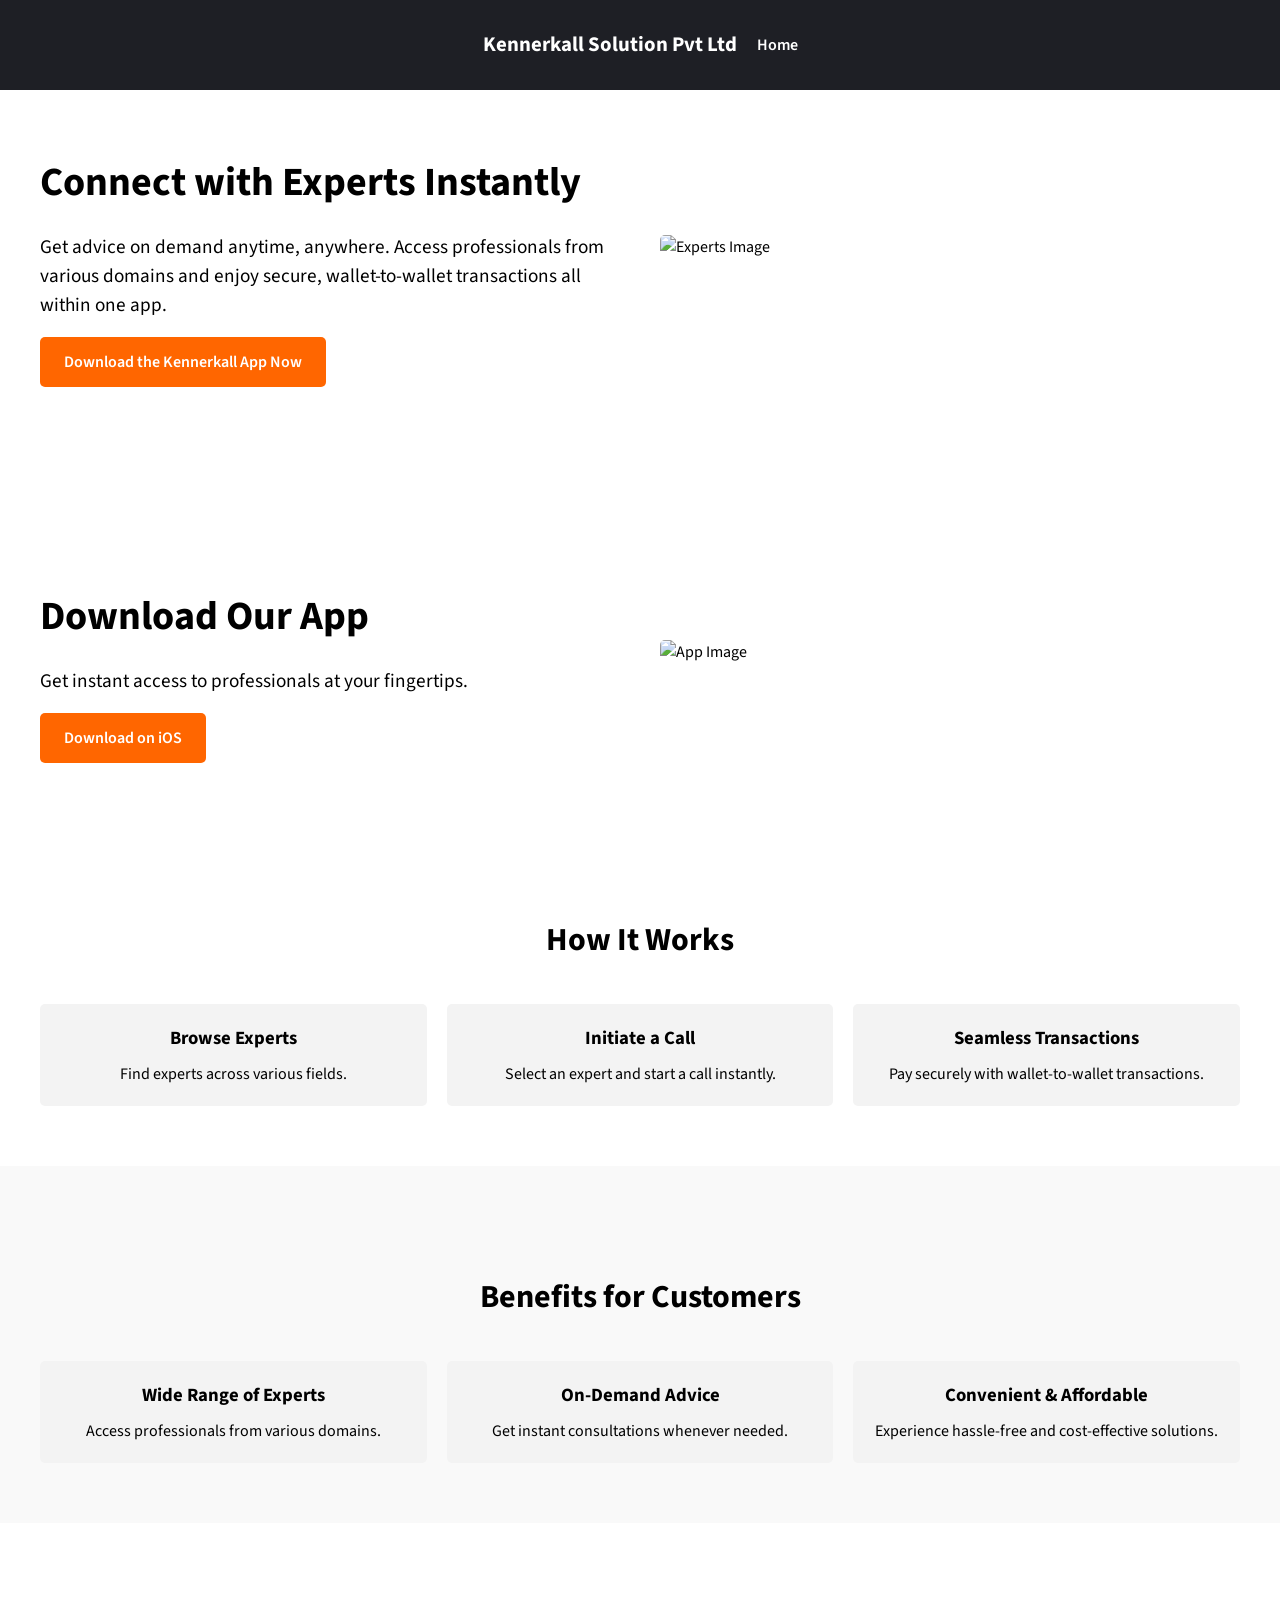
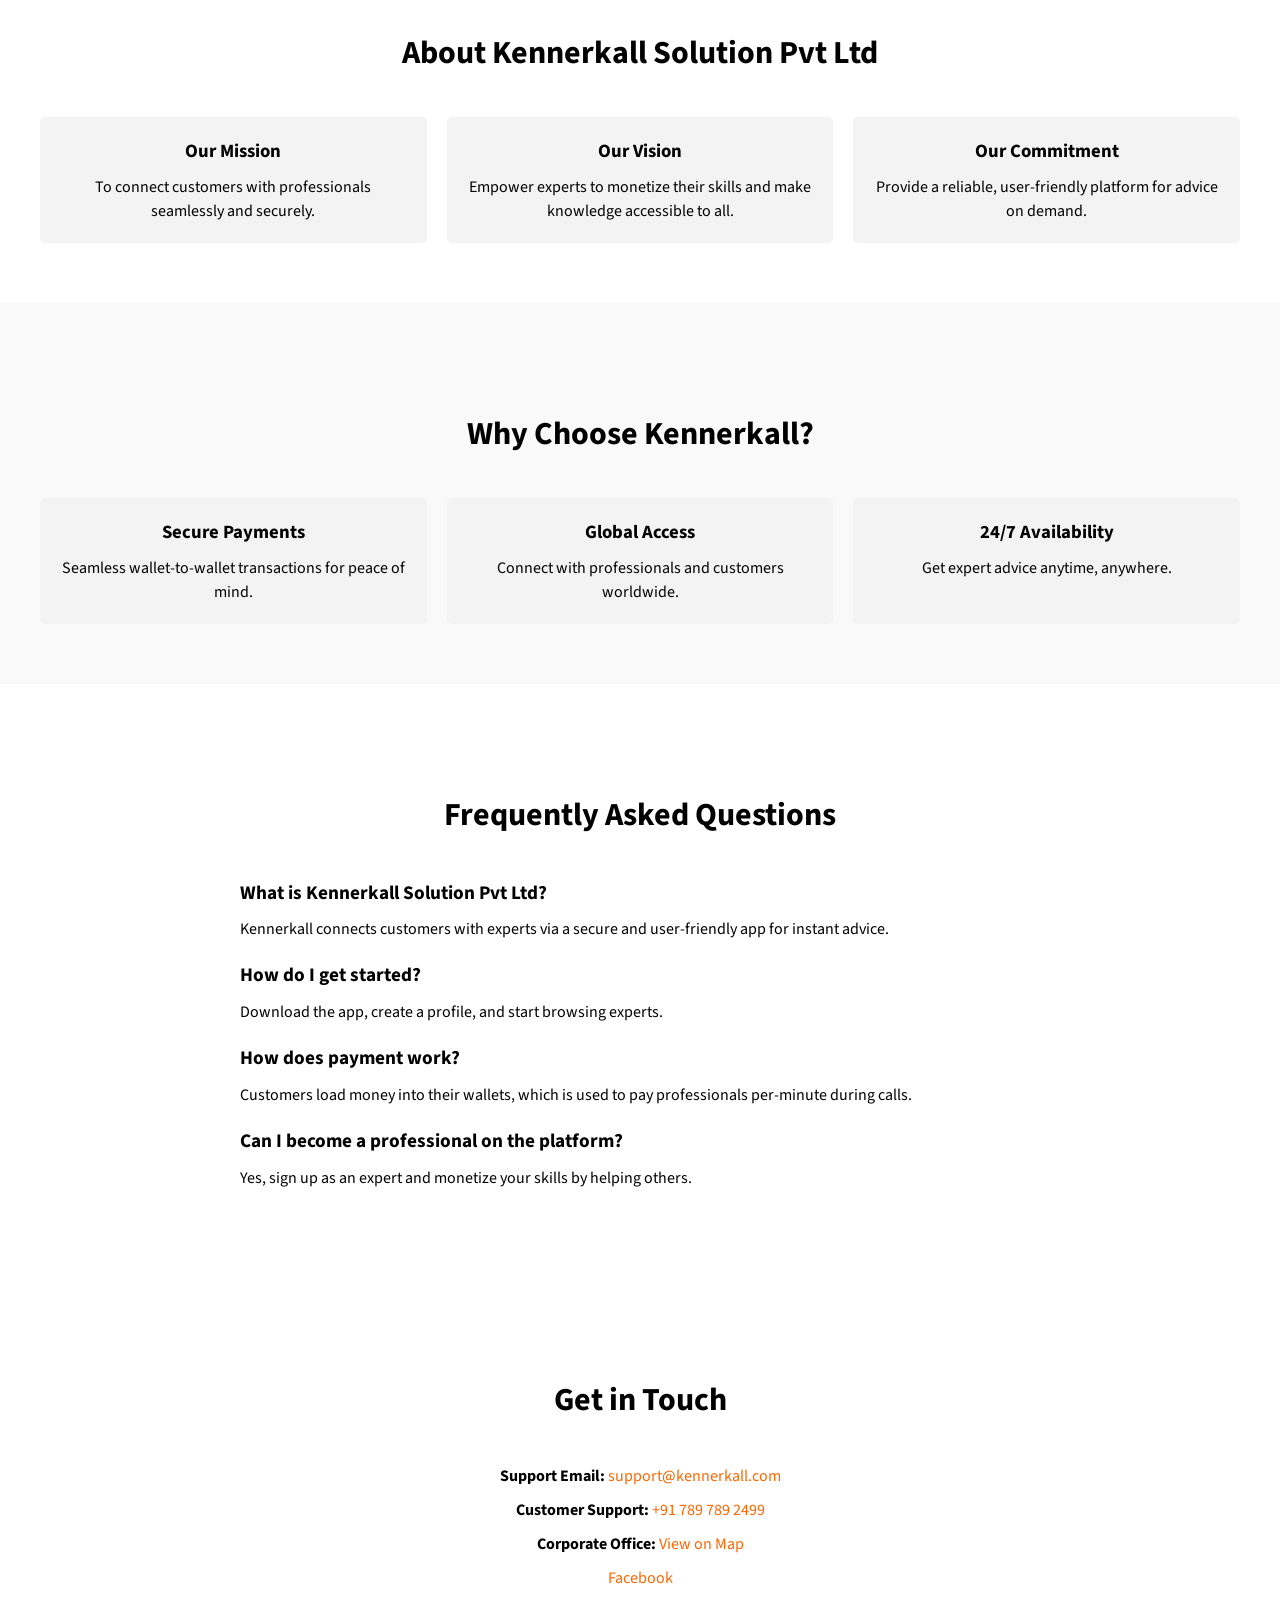
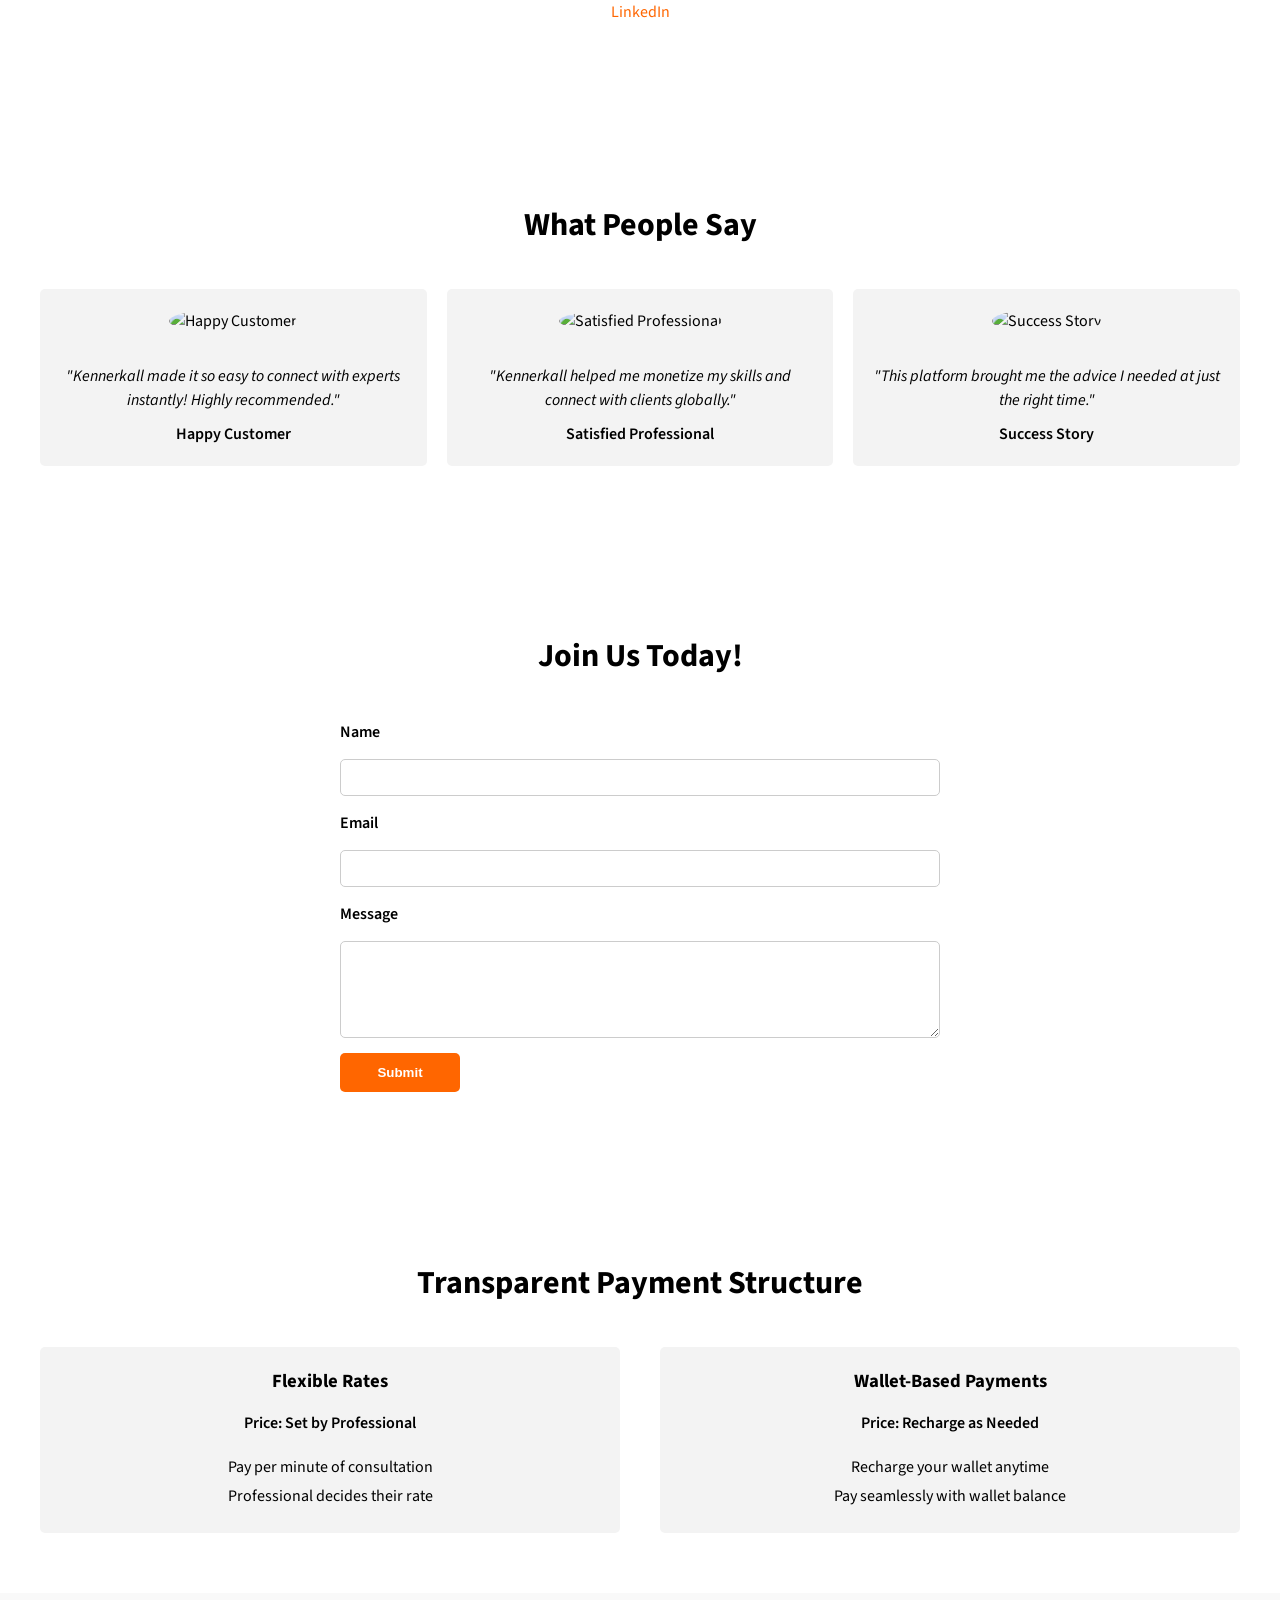
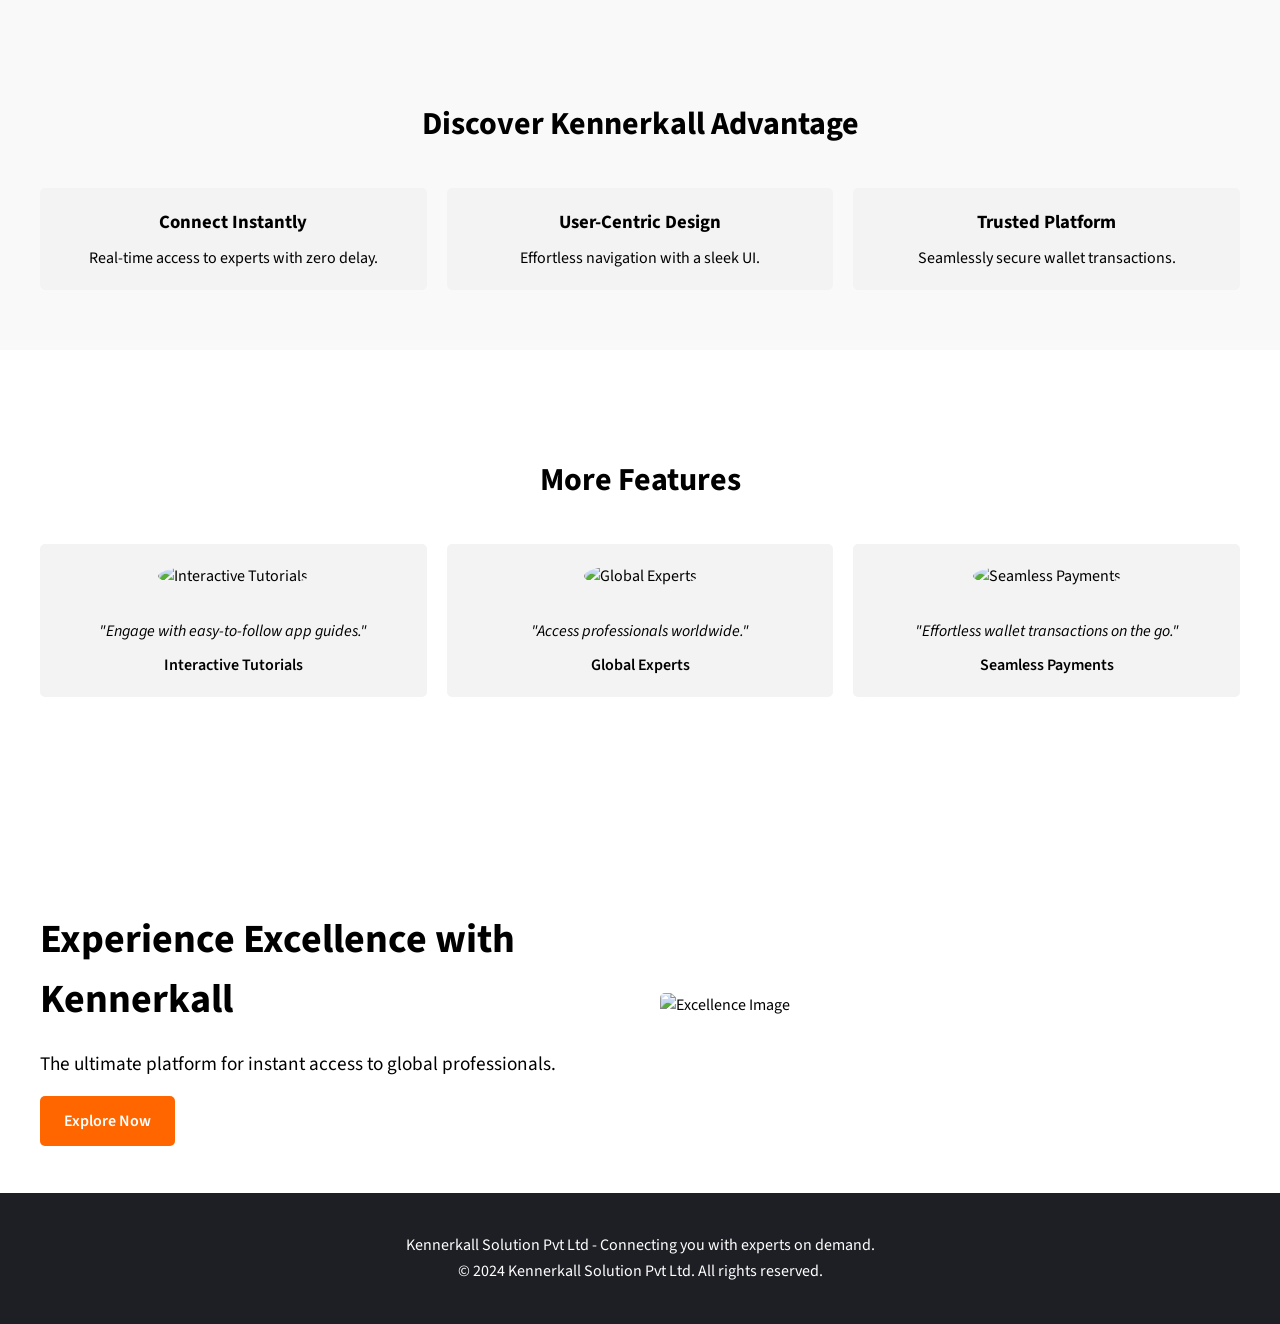
==== index.html @ 881d60af "kennerkall uploaded kennerkall uploaded" ====
<!DOCTYPE html>
<html lang="en">
<head>
  <meta charset="UTF-8" />
  <meta name="description" content="Kennerkall Solution Pvt Ltd - Connecting you with experts on demand." />
  <meta name="viewport" content="width=device-width, initial-scale=1.0" />
  <meta name="robots" content="follow, index" />
  <title>Kennerkall Solution Pvt Ltd - Home</title>
  <link rel="stylesheet" href="style.css" />
  <link rel="preconnect" href="https://fonts.googleapis.com">
  <link rel="preconnect" href="https://fonts.gstatic.com" crossorigin>
  <!-- Example Font: Source Sans Pro -->
  <link href="https://fonts.googleapis.com/css2?family=Source+Sans+Pro:wght@400;600;700&display=swap" rel="stylesheet">
</head>
<body>
  <!-- Header -->
  <header class="header">
    <div class="container">
      <div class="logo">Kennerkall Solution Pvt Ltd</div>
      <nav class="nav">
        <ul>
            <br>
          <li><a href="#hero1">Home</a></li>
        </ul>
      </nav>
    </div>
  </header>
  
  <!-- Hero Section 1 -->
  <section class="hero" id="hero1">
    <div class="container">
      <div class="hero-content">
        <h1>Connect with Experts Instantly</h1>
        <p>Get advice on demand anytime, anywhere. Access professionals from various domains and enjoy secure, wallet-to-wallet transactions all within one app.</p>
        <a href="#" class="btn">Download the Kennerkall App Now</a>
      </div>
      <div class="hero-image">
        <img src="https://pub-bc4bb8002f564e69a1cddb7520ad7592.r2.dev/imgs/5LGW3SSAqr0LXJvb" alt="Experts Image">
      </div>
    </div>
  </section>

  <!-- Hero Section 2 (Download Our App) -->
  <section class="hero">
    <div class="container">
      <div class="hero-content">
        <h1>Download Our App</h1>
        <p>Get instant access to professionals at your fingertips.</p>
        <a href="https://apps.apple.com" class="btn">Download on iOS</a>
      </div>
      <div class="hero-image">
        <img src="https://images.pexels.com/photos/15406295/pexels-photo-15406295.jpeg" alt="App Image">
      </div>
    </div>
  </section>

  <!-- Features: How It Works -->
  <section class="features">
    <div class="container">
      <h2>How It Works</h2>
      <div class="features-grid">
        <div class="feature">
          <h3>Browse Experts</h3>
          <p>Find experts across various fields.</p>
        </div>
        <div class="feature">
          <h3>Initiate a Call</h3>
          <p>Select an expert and start a call instantly.</p>
        </div>
        <div class="feature">
          <h3>Seamless Transactions</h3>
          <p>Pay securely with wallet-to-wallet transactions.</p>
        </div>
      </div>
    </div>
  </section>

  <!-- Features: Benefits for Customers -->
  <section class="features alt">
    <div class="container">
      <h2>Benefits for Customers</h2>
      <div class="features-grid">
        <div class="feature">
          <h3>Wide Range of Experts</h3>
          <p>Access professionals from various domains.</p>
        </div>
        <div class="feature">
          <h3>On-Demand Advice</h3>
          <p>Get instant consultations whenever needed.</p>
        </div>
        <div class="feature">
          <h3>Convenient &amp; Affordable</h3>
          <p>Experience hassle-free and cost-effective solutions.</p>
        </div>
      </div>
    </div>
  </section>

  <!-- About Section -->
  <section class="features">
    <div class="container">
      <h2>About Kennerkall Solution Pvt Ltd</h2>
      <div class="features-grid">
        <div class="feature">
          <h3>Our Mission</h3>
          <p>To connect customers with professionals seamlessly and securely.</p>
        </div>
        <div class="feature">
          <h3>Our Vision</h3>
          <p>Empower experts to monetize their skills and make knowledge accessible to all.</p>
        </div>
        <div class="feature">
          <h3>Our Commitment</h3>
          <p>Provide a reliable, user-friendly platform for advice on demand.</p>
        </div>
      </div>
    </div>
  </section>

  <!-- Why Choose Kennerkall? -->
  <section class="features alt">
    <div class="container">
      <h2>Why Choose Kennerkall?</h2>
      <div class="features-grid">
        <div class="feature">
          <h3>Secure Payments</h3>
          <p>Seamless wallet-to-wallet transactions for peace of mind.</p>
        </div>
        <div class="feature">
          <h3>Global Access</h3>
          <p>Connect with professionals and customers worldwide.</p>
        </div>
        <div class="feature">
          <h3>24/7 Availability</h3>
          <p>Get expert advice anytime, anywhere.</p>
        </div>
      </div>
    </div>
  </section>

  <!-- FAQ Section -->
  <section class="faq">
    <div class="container">
      <h2>Frequently Asked Questions</h2>
      <div class="faq-item">
        <h3>What is Kennerkall Solution Pvt Ltd?</h3>
        <p>Kennerkall connects customers with experts via a secure and user-friendly app for instant advice.</p>
      </div>
      <div class="faq-item">
        <h3>How do I get started?</h3>
        <p>Download the app, create a profile, and start browsing experts.</p>
      </div>
      <div class="faq-item">
        <h3>How does payment work?</h3>
        <p>Customers load money into their wallets, which is used to pay professionals per-minute during calls.</p>
      </div>
      <div class="faq-item">
        <h3>Can I become a professional on the platform?</h3>
        <p>Yes, sign up as an expert and monetize your skills by helping others.</p>
      </div>
    </div>
  </section>

  <!-- Contact Section -->
  <section class="contact">
    <div class="container">
      <h2>Get in Touch</h2>
      <ul class="contact-list">
        <li><strong>Support Email:</strong> <a href="mailto:support@kennerkall.com">support@kennerkall.com</a></li>
        <li><strong>Customer Support:</strong> <a href="tel:+917897892499">+91 789 789 2499</a></li>
        <li><strong>Corporate Office:</strong> <a href="https://maps.google.com/?q=Kennerkall+Corporate+Office" target="_blank">View on Map</a></li>
        <li><a href="https://facebook.com/kennerkall" target="_blank">Facebook</a></li>
        <li><a href="https://linkedin.com/company/kennerkall" target="_blank">LinkedIn</a></li>
      </ul>
    </div>
  </section>

  <!-- Testimonials (Blog) -->
  <section class="testimonials">
    <div class="container">
      <h2>What People Say</h2>
      <div class="testimonials-grid">
        <div class="testimonial">
          <img src="https://images.pexels.com/photos/7793694/pexels-photo-7793694.jpeg" alt="Happy Customer">
          <p>"Kennerkall made it so easy to connect with experts instantly! Highly recommended."</p>
          <h4>Happy Customer</h4>
        </div>
        <div class="testimonial">
          <img src="https://images.pexels.com/photos/23496443/pexels-photo-23496443.jpeg" alt="Satisfied Professional">
          <p>"Kennerkall helped me monetize my skills and connect with clients globally."</p>
          <h4>Satisfied Professional</h4>
        </div>
        <div class="testimonial">
          <img src="https://images.pexels.com/photos/16125027/pexels-photo-16125027.jpeg" alt="Success Story">
          <p>"This platform brought me the advice I needed at just the right time."</p>
          <h4>Success Story</h4>
        </div>
      </div>
    </div>
  </section>

  <!-- Form Section -->
  <section class="contact-form">
    <div class="container">
      <h2>Join Us Today!</h2>
      <form action="#" method="post">
        <label>Name</label>
        <input type="text" name="name" required>

        <label>Email</label>
        <input type="email" name="email" required>

        <label>Message</label>
        <textarea name="message" rows="5" required></textarea>

        <button type="submit" class="btn">Submit</button>
      </form>
    </div>
  </section>

  <!-- Pricing Section -->
  <section class="pricing">
    <div class="container">
      <h2>Transparent Payment Structure</h2>
      <div class="pricing-grid">
        <div class="pricing-box">
          <h3>Flexible Rates</h3>
          <p>Price: Set by Professional</p>
          <ul>
            <li>Pay per minute of consultation</li>
            <li>Professional decides their rate</li>
          </ul>
        </div>
        <div class="pricing-box">
          <h3>Wallet-Based Payments</h3>
          <p>Price: Recharge as Needed</p>
          <ul>
            <li>Recharge your wallet anytime</li>
            <li>Pay seamlessly with wallet balance</li>
          </ul>
        </div>
      </div>
    </div>
  </section>

  <!-- Another Features: Discover Kennerkall Advantage -->
  <section class="features alt">
    <div class="container">
      <h2>Discover Kennerkall Advantage</h2>
      <div class="features-grid">
        <div class="feature">
          <h3>Connect Instantly</h3>
          <p>Real-time access to experts with zero delay.</p>
        </div>
        <div class="feature">
          <h3>User-Centric Design</h3>
          <p>Effortless navigation with a sleek UI.</p>
        </div>
        <div class="feature">
          <h3>Trusted Platform</h3>
          <p>Seamlessly secure wallet transactions.</p>
        </div>
      </div>
    </div>
  </section>

  <!-- More Testimonials (Blog) -->
  <section class="testimonials">
    <div class="container">
      <h2>More Features</h2>
      <div class="testimonials-grid">
        <div class="testimonial">
          <img src="https://images.pexels.com/photos/27574955/pexels-photo-27574955.jpeg" alt="Interactive Tutorials">
          <p>"Engage with easy-to-follow app guides."</p>
          <h4>Interactive Tutorials</h4>
        </div>
        <div class="testimonial">
          <img src="https://images.pexels.com/photos/3183126/pexels-photo-3183126.jpeg" alt="Global Experts">
          <p>"Access professionals worldwide."</p>
          <h4>Global Experts</h4>
        </div>
        <div class="testimonial">
          <img src="https://images.pexels.com/photos/7545118/pexels-photo-7545118.jpeg" alt="Seamless Payments">
          <p>"Effortless wallet transactions on the go."</p>
          <h4>Seamless Payments</h4>
        </div>
      </div>
    </div>
  </section>

  <!-- Final Hero -->
  <section class="hero">
    <div class="container">
      <div class="hero-content">
        <h1>Experience Excellence with Kennerkall</h1>
        <p>The ultimate platform for instant access to global professionals.</p>
        <a href="#" class="btn">Explore Now</a>
      </div>
      <div class="hero-image">
        <img src="https://images.pexels.com/photos/8947765/pexels-photo-8947765.jpeg" alt="Excellence Image">
      </div>
    </div>
  </section>

  <!-- Footer -->
  <footer class="footer">
    <div class="container">
      <p>Kennerkall Solution Pvt Ltd - Connecting you with experts on demand.</p>
      <p>© 2024 Kennerkall Solution Pvt Ltd. All rights reserved.</p>
    </div>
  </footer>
</body>
</html>
---- style.css ----
body {
    margin: 0;
    font-family: 'Source Sans Pro', sans-serif;
    color: #000;
    background: #fff;
    line-height: 1.5;
  }
  
  .container {
    max-width: 1200px;
    margin: 0 auto;
    padding: 0 20px;
  }
  
  .header {
    position: fixed;
    top: 0; left: 0;
    width: 100%;
    height: 90px;
    background: #1E1F25;
    z-index: 1000;
    display: flex;
    align-items: center;
    color: #fff;
  }
  
  .header .container {
    display: flex;
    align-items: center;
    justify-content: space-between;
  }
  
  .logo {
    font-size: 1.3rem;
    font-weight: 700;
  }
  
  .nav ul {
    list-style: none;
    margin: 0;
    padding: 0;
    display: flex;
    gap: 20px;
  }
  
  .nav a {
    color: #fff;
    text-decoration: none;
    font-weight: 600;
  }
  
  section {
    padding: 100px 20px 60px;
  }
  
  .hero {
    padding-top: 120px;
  }
  
  .hero .container {
    display: flex;
    flex-wrap: wrap;
    gap: 40px;
    align-items: center;
  }
  
  .hero-content {
    flex: 1 1 400px;
  }
  
  .hero-content h1 {
    font-size: 2.5rem;
    margin-bottom: 20px;
  }
  
  .hero-content p {
    font-size: 1.2rem;
    margin-bottom: 30px;
  }
  
  .btn {
    background: #ff6600;
    color: #fff;
    padding: 14px 24px;
    border-radius: 5px;
    text-decoration: none;
    font-weight: 600;
  }
  
  .hero-image {
    flex: 1 1 400px;
  }
  
  .hero-image img {
    max-width: 100%;
    border-radius: 5px;
  }
  
  .features, .faq, .contact, .testimonials, .contact-form, .pricing {
    padding-top: 80px;
  }
  
  .features h2, .faq h2, .contact h2, .testimonials h2, .contact-form h2, .pricing h2 {
    text-align: center;
    margin-bottom: 40px;
    font-size: 2rem;
  }
  
  .features-grid, .testimonials-grid, .pricing-grid {
    display: flex;
    flex-wrap: wrap;
    gap: 20px;
    justify-content: center;
  }
  
  .feature, .pricing-box, .testimonial {
    background: #f3f3f3;
    border-radius: 5px;
    padding: 20px;
    min-width: 250px;
    flex: 1 1 250px;
    text-align: center;
  }
  
  .feature h3 {
    margin-top: 0;
    margin-bottom: 10px;
  }
  
  .feature p {
    margin: 0;
  }
  
  .faq-item {
    max-width: 800px;
    margin: 20px auto;
  }
  
  .faq-item h3 {
    margin-bottom: 10px;
    font-size: 1.2rem;
  }
  
  .faq-item p {
    margin: 0 0 20px;
  }
  
  .contact-list {
    list-style: none;
    padding: 0;
    max-width: 600px;
    margin: 0 auto;
    text-align: center;
  }
  
  .contact-list li {
    margin-bottom: 10px;
  }
  
  .contact-list a {
    color: #ff6600;
    text-decoration: none;
  }
  
  .testimonial img {
    width: 80px;
    height: 80px;
    object-fit: cover;
    border-radius: 50%;
    margin-bottom: 15px;
  }
  
  .testimonial p {
    font-style: italic;
    margin-bottom: 10px;
  }
  
  .testimonial h4 {
    margin: 0;
    font-weight: 600;
  }
  
  .contact-form form {
    max-width: 600px;
    margin: 0 auto;
    display: flex;
    flex-direction: column;
    gap: 15px;
  }
  
  .contact-form label {
    font-weight: 600;
  }
  
  .contact-form input, .contact-form textarea {
    padding: 10px;
    border: 1px solid #ccc;
    border-radius: 5px;
  }
  
  .contact-form button {
    width: 120px;
    border: none;
    background: #ff6600;
    color: #fff;
    padding: 12px;
    border-radius: 5px;
    cursor: pointer;
    font-weight: 600;
  }
  
  .contact-form button:hover {
    background: #e65c00;
  }
  
  .pricing-grid {
    gap: 40px;
  }
  
  .pricing-box h3 {
    margin-top: 0;
    margin-bottom: 10px;
  }
  
  .pricing-box p {
    margin-bottom: 20px;
    font-weight: 600;
  }
  
  .pricing-box ul {
    list-style: none;
    padding: 0;
    margin: 0;
  }
  
  .pricing-box ul li {
    margin: 5px 0;
  }
  
  .alt {
    background: #f9f9f9;
  }
  
  .footer {
    background: #1E1F25;
    color: #fff;
    text-align: center;
    padding: 40px 20px;
  }
  
  .footer p {
    margin: 0;
    line-height: 1.6;
  }
  
  @media (max-width: 800px) {
    .hero .container {
      flex-direction: column;
      text-align: center;
    }
    .features-grid, .testimonials-grid, .pricing-grid {
      flex-direction: column;
      align-items: center;
    }
  }
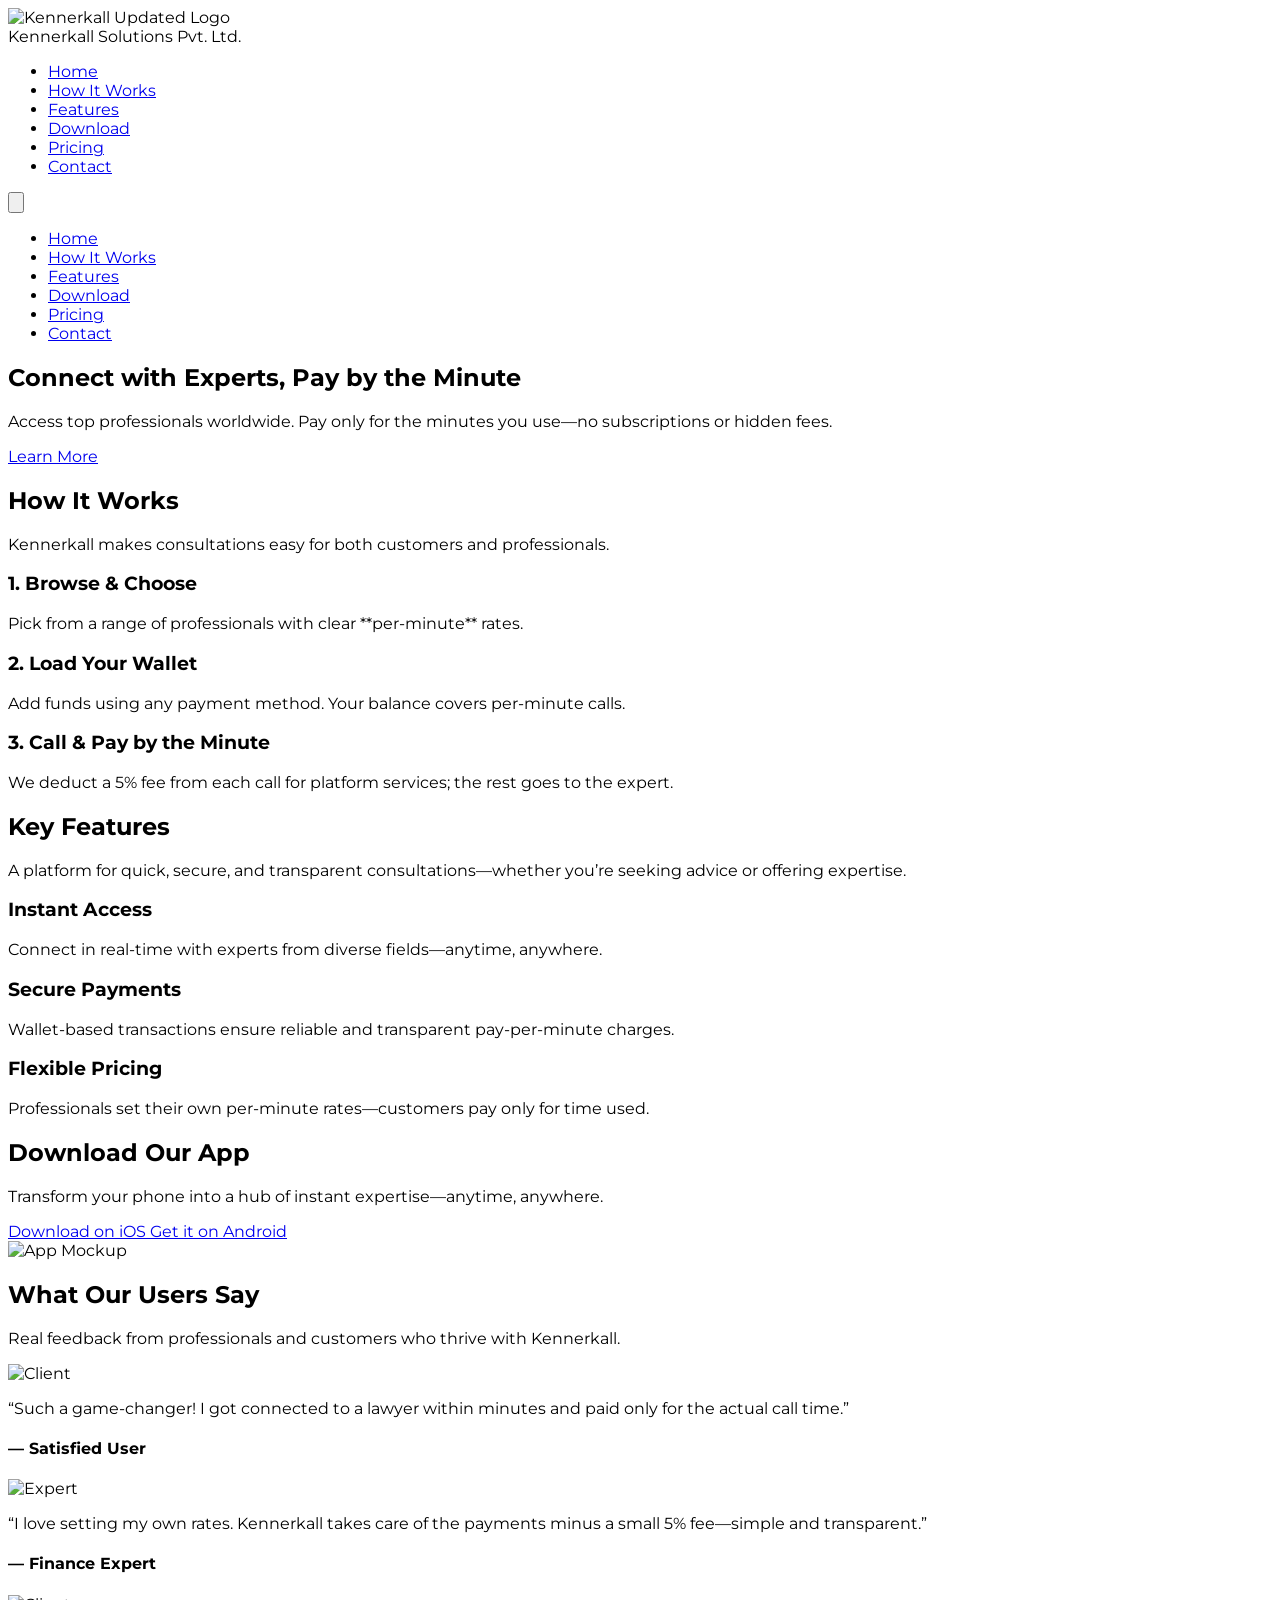
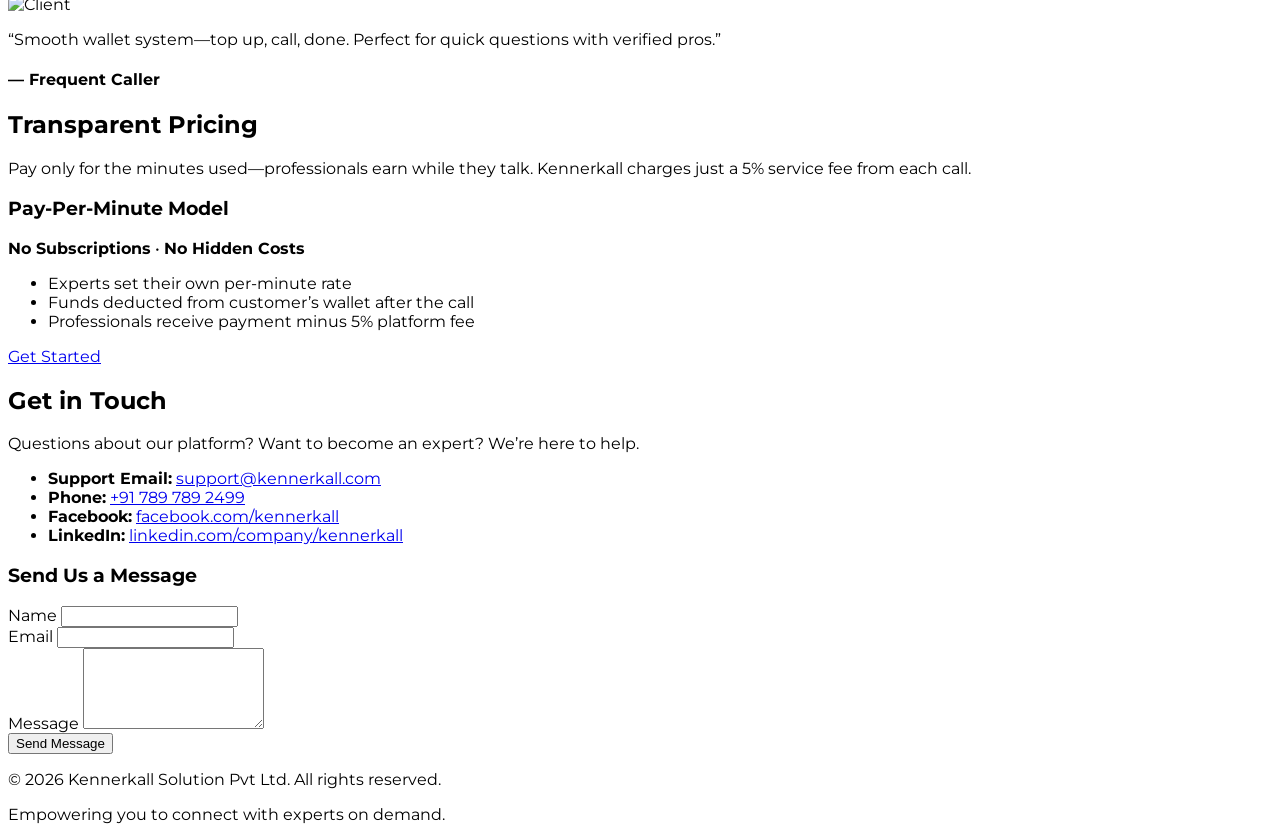
==== commit 4a613181: "Create index.html" ====
--- a/index.html
+++ b/index.html
@@ -2,312 +2,533 @@
 <html lang="en">
 <head>
   <meta charset="UTF-8" />
-  <meta name="description" content="Kennerkall Solution Pvt Ltd - Connecting you with experts on demand." />
+  <meta
+    name="description"
+    content="Kennerkall Solution Pvt Ltd - Connect instantly with professionals worldwide on a pay-per-minute basis."
+  />
   <meta name="viewport" content="width=device-width, initial-scale=1.0" />
   <meta name="robots" content="follow, index" />
   <title>Kennerkall Solution Pvt Ltd - Home</title>
-  <link rel="stylesheet" href="style.css" />
-  <link rel="preconnect" href="https://fonts.googleapis.com">
-  <link rel="preconnect" href="https://fonts.gstatic.com" crossorigin>
-  <!-- Example Font: Source Sans Pro -->
-  <link href="https://fonts.googleapis.com/css2?family=Source+Sans+Pro:wght@400;600;700&display=swap" rel="stylesheet">
+
+  <!-- Tailwind CSS (CDN) -->
+  <script src="https://cdn.tailwindcss.com"></script>
+
+  <!-- Google Fonts (Optional) -->
+  <link
+    href="https://fonts.googleapis.com/css2?family=Montserrat:wght@400;600;700&display=swap"
+    rel="stylesheet"
+  />
+
+  <style>
+    body {
+      font-family: "Montserrat", sans-serif;
+    }
+    /* Rotating hero slides (no change in logic here) */
+    .hero-slide {
+      background-size: cover;
+      background-position: center;
+      background-repeat: no-repeat;
+    }
+    .hero-slide:not(.active) {
+      opacity: 0;
+      visibility: hidden;
+      transition: opacity 1s ease-in-out, visibility 1s ease-in-out;
+    }
+    .hero-slide.active {
+      opacity: 1;
+      visibility: visible;
+      transition: opacity 1s ease-in-out;
+    }
+    /* Example brand colors (overriding some Tailwind defaults via inline style if desired):
+       .text-brand-blue { color: #1D4ED8 } // a deeper royal blue 
+       .bg-brand-blue   { background-color: #1D4ED8 }
+       .hover\:bg-brand-blue:hover { background-color: #1A48C2 }
+    */
+  </style>
 </head>
-<body>
-  <!-- Header -->
-  <header class="header">
-    <div class="container">
-      <div class="logo">Kennerkall Solution Pvt Ltd</div>
-      <nav class="nav">
-        <ul>
-            <br>
-          <li><a href="#hero1">Home</a></li>
+<body class="text-gray-700 antialiased">
+
+  <!-- NAVBAR -->
+  <header class="bg-white shadow-sm sticky top-0 z-50">
+    <div class="max-w-7xl mx-auto px-4 py-4 flex items-center justify-between">
+      <!-- Logo -->
+      <div class="flex items-center space-x-2">
+        <!-- Updated Logo Image (Placeholder) -->
+        <img
+          src="img/image.jpg"
+          alt="Kennerkall Updated Logo"
+          class="h-10 w-auto"
+        />
+        <!-- Company Name (Refined Font & Style) -->
+        <div class="text-lg font-bold tracking-wide text-blue-700 uppercase">
+          Kennerkall Solutions Pvt. Ltd.
+        </div>
+      </div>
+
+      <!-- Desktop Nav -->
+      <nav class="hidden md:block">
+        <ul class="flex space-x-6 text-sm font-semibold">
+          <li><a href="#home" class="hover:text-blue-500 transition">Home</a></li>
+          <li>
+            <a href="#how-it-works" class="hover:text-blue-500 transition"
+              >How It Works</a
+            >
+          </li>
+          <li><a href="#features" class="hover:text-blue-500 transition">Features</a></li>
+          <li><a href="#download-app" class="hover:text-blue-500 transition">Download</a></li>
+          <li><a href="#pricing" class="hover:text-blue-500 transition">Pricing</a></li>
+          <li><a href="#contact" class="hover:text-blue-500 transition">Contact</a></li>
         </ul>
       </nav>
+
+      <!-- Mobile Menu Toggle -->
+      <button
+        class="md:hidden text-blue-700 hover:text-blue-900 focus:outline-none"
+        id="mobile-menu-toggle"
+      >
+        <svg
+          xmlns="http://www.w3.org/2000/svg"
+          class="h-6 w-6"
+          fill="none"
+          viewBox="0 0 24 24"
+          stroke="currentColor"
+        >
+          <path
+            stroke-linecap="round"
+            stroke-linejoin="round"
+            stroke-width="2"
+            d="M4 6h16M4 12h16M4 18h16"
+          />
+        </svg>
+      </button>
+    </div>
+    <!-- Mobile Nav -->
+    <div class="md:hidden hidden" id="mobile-menu">
+      <ul class="bg-white border-t py-3 px-4 space-y-2">
+        <li><a href="#home" class="block hover:text-blue-500">Home</a></li>
+        <li>
+          <a href="#how-it-works" class="block hover:text-blue-500"
+            >How It Works</a
+          >
+        </li>
+        <li><a href="#features" class="block hover:text-blue-500">Features</a></li>
+        <li><a href="#download-app" class="block hover:text-blue-500">Download</a></li>
+        <li><a href="#pricing" class="block hover:text-blue-500">Pricing</a></li>
+        <li><a href="#contact" class="block hover:text-blue-500">Contact</a></li>
+      </ul>
     </div>
   </header>
-  
-  <!-- Hero Section 1 -->
-  <section class="hero" id="hero1">
-    <div class="container">
-      <div class="hero-content">
-        <h1>Connect with Experts Instantly</h1>
-        <p>Get advice on demand anytime, anywhere. Access professionals from various domains and enjoy secure, wallet-to-wallet transactions all within one app.</p>
-        <a href="#" class="btn">Download the Kennerkall App Now</a>
-      </div>
-      <div class="hero-image">
-        <img src="https://pub-bc4bb8002f564e69a1cddb7520ad7592.r2.dev/imgs/5LGW3SSAqr0LXJvb" alt="Experts Image">
-      </div>
-    </div>
-  </section>
-
-  <!-- Hero Section 2 (Download Our App) -->
-  <section class="hero">
-    <div class="container">
-      <div class="hero-content">
-        <h1>Download Our App</h1>
-        <p>Get instant access to professionals at your fingertips.</p>
-        <a href="https://apps.apple.com" class="btn">Download on iOS</a>
-      </div>
-      <div class="hero-image">
-        <img src="https://images.pexels.com/photos/15406295/pexels-photo-15406295.jpeg" alt="App Image">
-      </div>
-    </div>
-  </section>
-
-  <!-- Features: How It Works -->
-  <section class="features">
-    <div class="container">
-      <h2>How It Works</h2>
-      <div class="features-grid">
-        <div class="feature">
-          <h3>Browse Experts</h3>
-          <p>Find experts across various fields.</p>
-        </div>
-        <div class="feature">
-          <h3>Initiate a Call</h3>
-          <p>Select an expert and start a call instantly.</p>
-        </div>
-        <div class="feature">
-          <h3>Seamless Transactions</h3>
-          <p>Pay securely with wallet-to-wallet transactions.</p>
-        </div>
-      </div>
-    </div>
-  </section>
-
-  <!-- Features: Benefits for Customers -->
-  <section class="features alt">
-    <div class="container">
-      <h2>Benefits for Customers</h2>
-      <div class="features-grid">
-        <div class="feature">
-          <h3>Wide Range of Experts</h3>
-          <p>Access professionals from various domains.</p>
-        </div>
-        <div class="feature">
-          <h3>On-Demand Advice</h3>
-          <p>Get instant consultations whenever needed.</p>
-        </div>
-        <div class="feature">
-          <h3>Convenient &amp; Affordable</h3>
-          <p>Experience hassle-free and cost-effective solutions.</p>
-        </div>
-      </div>
-    </div>
-  </section>
-
-  <!-- About Section -->
-  <section class="features">
-    <div class="container">
-      <h2>About Kennerkall Solution Pvt Ltd</h2>
-      <div class="features-grid">
-        <div class="feature">
-          <h3>Our Mission</h3>
-          <p>To connect customers with professionals seamlessly and securely.</p>
-        </div>
-        <div class="feature">
-          <h3>Our Vision</h3>
-          <p>Empower experts to monetize their skills and make knowledge accessible to all.</p>
-        </div>
-        <div class="feature">
-          <h3>Our Commitment</h3>
-          <p>Provide a reliable, user-friendly platform for advice on demand.</p>
-        </div>
-      </div>
-    </div>
-  </section>
-
-  <!-- Why Choose Kennerkall? -->
-  <section class="features alt">
-    <div class="container">
-      <h2>Why Choose Kennerkall?</h2>
-      <div class="features-grid">
-        <div class="feature">
-          <h3>Secure Payments</h3>
-          <p>Seamless wallet-to-wallet transactions for peace of mind.</p>
-        </div>
-        <div class="feature">
-          <h3>Global Access</h3>
-          <p>Connect with professionals and customers worldwide.</p>
-        </div>
-        <div class="feature">
-          <h3>24/7 Availability</h3>
-          <p>Get expert advice anytime, anywhere.</p>
-        </div>
-      </div>
-    </div>
-  </section>
-
-  <!-- FAQ Section -->
-  <section class="faq">
-    <div class="container">
-      <h2>Frequently Asked Questions</h2>
-      <div class="faq-item">
-        <h3>What is Kennerkall Solution Pvt Ltd?</h3>
-        <p>Kennerkall connects customers with experts via a secure and user-friendly app for instant advice.</p>
-      </div>
-      <div class="faq-item">
-        <h3>How do I get started?</h3>
-        <p>Download the app, create a profile, and start browsing experts.</p>
-      </div>
-      <div class="faq-item">
-        <h3>How does payment work?</h3>
-        <p>Customers load money into their wallets, which is used to pay professionals per-minute during calls.</p>
-      </div>
-      <div class="faq-item">
-        <h3>Can I become a professional on the platform?</h3>
-        <p>Yes, sign up as an expert and monetize your skills by helping others.</p>
-      </div>
-    </div>
-  </section>
-
-  <!-- Contact Section -->
-  <section class="contact">
-    <div class="container">
-      <h2>Get in Touch</h2>
-      <ul class="contact-list">
-        <li><strong>Support Email:</strong> <a href="mailto:support@kennerkall.com">support@kennerkall.com</a></li>
-        <li><strong>Customer Support:</strong> <a href="tel:+917897892499">+91 789 789 2499</a></li>
-        <li><strong>Corporate Office:</strong> <a href="https://maps.google.com/?q=Kennerkall+Corporate+Office" target="_blank">View on Map</a></li>
-        <li><a href="https://facebook.com/kennerkall" target="_blank">Facebook</a></li>
-        <li><a href="https://linkedin.com/company/kennerkall" target="_blank">LinkedIn</a></li>
-      </ul>
-    </div>
-  </section>
-
-  <!-- Testimonials (Blog) -->
-  <section class="testimonials">
-    <div class="container">
-      <h2>What People Say</h2>
-      <div class="testimonials-grid">
-        <div class="testimonial">
-          <img src="https://images.pexels.com/photos/7793694/pexels-photo-7793694.jpeg" alt="Happy Customer">
-          <p>"Kennerkall made it so easy to connect with experts instantly! Highly recommended."</p>
-          <h4>Happy Customer</h4>
-        </div>
-        <div class="testimonial">
-          <img src="https://images.pexels.com/photos/23496443/pexels-photo-23496443.jpeg" alt="Satisfied Professional">
-          <p>"Kennerkall helped me monetize my skills and connect with clients globally."</p>
-          <h4>Satisfied Professional</h4>
-        </div>
-        <div class="testimonial">
-          <img src="https://images.pexels.com/photos/16125027/pexels-photo-16125027.jpeg" alt="Success Story">
-          <p>"This platform brought me the advice I needed at just the right time."</p>
-          <h4>Success Story</h4>
-        </div>
-      </div>
-    </div>
-  </section>
-
-  <!-- Form Section -->
-  <section class="contact-form">
-    <div class="container">
-      <h2>Join Us Today!</h2>
-      <form action="#" method="post">
-        <label>Name</label>
-        <input type="text" name="name" required>
-
-        <label>Email</label>
-        <input type="email" name="email" required>
-
-        <label>Message</label>
-        <textarea name="message" rows="5" required></textarea>
-
-        <button type="submit" class="btn">Submit</button>
-      </form>
-    </div>
-  </section>
-
-  <!-- Pricing Section -->
-  <section class="pricing">
-    <div class="container">
-      <h2>Transparent Payment Structure</h2>
-      <div class="pricing-grid">
-        <div class="pricing-box">
-          <h3>Flexible Rates</h3>
-          <p>Price: Set by Professional</p>
-          <ul>
-            <li>Pay per minute of consultation</li>
-            <li>Professional decides their rate</li>
+
+  <!-- HERO (Rotating Slides) -->
+  <section
+    id="home"
+    class="relative h-[80vh] md:h-screen flex items-center justify-center overflow-hidden"
+  >
+    <!-- Slide Container -->
+    <div class="absolute inset-0">
+      <!-- Slide 1 -->
+      <div
+        class="hero-slide absolute inset-0 active"
+        style="background-image: url('https://images.pexels.com/photos/3184638/pexels-photo-3184638.jpeg');"
+      ></div>
+      <!-- Slide 2 -->
+      <div
+        class="hero-slide absolute inset-0"
+        style="background-image: url('https://images.pexels.com/photos/3153208/pexels-photo-3153208.jpeg');"
+      ></div>
+      <!-- Slide 3 -->
+      <div
+        class="hero-slide absolute inset-0"
+        style="background-image: url('https://images.pexels.com/photos/4974914/pexels-photo-4974914.jpeg');"
+      ></div>
+    </div>
+    <!-- Overlay -->
+    <div class="absolute inset-0 bg-black bg-opacity-40"></div>
+    <!-- Text Content -->
+    <div class="relative z-10 max-w-3xl text-center px-4">
+      <h1 class="text-4xl md:text-5xl font-bold text-white mb-4">
+        Connect with Experts, Pay by the Minute
+      </h1>
+      <p class="text-lg text-gray-200 mb-6">
+        Access top professionals worldwide. Pay only for the minutes you use—no
+        subscriptions or hidden fees.
+      </p>
+      <a
+        href="#how-it-works"
+        class="inline-block bg-blue-600 hover:bg-blue-700 px-6 py-3 font-semibold text-white rounded shadow-md transition"
+      >
+        Learn More
+      </a>
+    </div>
+  </section>
+
+  <!-- HOW IT WORKS -->
+  <section id="how-it-works" class="py-16 bg-gray-50">
+    <div class="max-w-7xl mx-auto px-4">
+      <div class="text-center mb-12">
+        <h2 class="text-3xl md:text-4xl font-bold text-blue-700 mb-4">
+          How It Works
+        </h2>
+        <p class="text-gray-600 max-w-2xl mx-auto">
+          Kennerkall makes consultations easy for both customers and professionals.
+        </p>
+      </div>
+      <div class="grid grid-cols-1 md:grid-cols-3 gap-8 text-center">
+        <!-- Step 1 -->
+        <div class="bg-white p-6 rounded shadow hover:shadow-lg transition">
+          <h3 class="text-xl font-semibold text-blue-600 mb-2">
+            1. Browse &amp; Choose
+          </h3>
+          <p class="text-gray-700">
+            Pick from a range of professionals with clear **per-minute** rates.
+          </p>
+        </div>
+        <!-- Step 2 -->
+        <div class="bg-white p-6 rounded shadow hover:shadow-lg transition">
+          <h3 class="text-xl font-semibold text-blue-600 mb-2">
+            2. Load Your Wallet
+          </h3>
+          <p class="text-gray-700">
+            Add funds using any payment method. Your balance covers per-minute calls.
+          </p>
+        </div>
+        <!-- Step 3 -->
+        <div class="bg-white p-6 rounded shadow hover:shadow-lg transition">
+          <h3 class="text-xl font-semibold text-blue-600 mb-2">
+            3. Call &amp; Pay by the Minute
+          </h3>
+          <p class="text-gray-700">
+            We deduct a 5% fee from each call for platform services; the rest goes to the expert.
+          </p>
+        </div>
+      </div>
+    </div>
+  </section>
+
+  <!-- FEATURES -->
+  <section id="features" class="py-16">
+    <div class="max-w-7xl mx-auto px-4">
+      <div class="text-center mb-12">
+        <h2 class="text-3xl md:text-4xl font-bold text-blue-700 mb-4">
+          Key Features
+        </h2>
+        <p class="text-gray-600 max-w-2xl mx-auto">
+          A platform for quick, secure, and transparent consultations—whether you’re seeking advice or offering expertise.
+        </p>
+      </div>
+      <div class="grid grid-cols-1 md:grid-cols-3 gap-8">
+        <!-- Feature 1 -->
+        <div class="bg-gray-50 p-6 rounded shadow hover:shadow-lg transition">
+          <h3 class="text-xl font-semibold text-blue-600 mb-2">Instant Access</h3>
+          <p class="text-gray-700">
+            Connect in real-time with experts from diverse fields—anytime, anywhere.
+          </p>
+        </div>
+        <!-- Feature 2 -->
+        <div class="bg-gray-50 p-6 rounded shadow hover:shadow-lg transition">
+          <h3 class="text-xl font-semibold text-blue-600 mb-2">Secure Payments</h3>
+          <p class="text-gray-700">
+            Wallet-based transactions ensure reliable and transparent pay-per-minute charges.
+          </p>
+        </div>
+        <!-- Feature 3 -->
+        <div class="bg-gray-50 p-6 rounded shadow hover:shadow-lg transition">
+          <h3 class="text-xl font-semibold text-blue-600 mb-2">
+            Flexible Pricing
+          </h3>
+          <p class="text-gray-700">
+            Professionals set their own per-minute rates—customers pay only for time used.
+          </p>
+        </div>
+      </div>
+    </div>
+  </section>
+
+  <!-- DOWNLOAD OUR APP -->
+  <section id="download-app" class="py-16 bg-gradient-to-r from-blue-50 to-blue-100">
+    <div class="max-w-7xl mx-auto px-4">
+      <div class="flex flex-col md:flex-row items-center justify-between">
+        <!-- Text Content -->
+        <div class="md:w-1/2 md:pr-8 mb-8 md:mb-0">
+          <h2 class="text-3xl md:text-4xl font-bold text-blue-700 mb-4">
+            Download Our App
+          </h2>
+          <p class="text-gray-700 text-lg mb-6">
+            Transform your phone into a hub of instant expertise—anytime, anywhere.
+          </p>
+          <div class="flex flex-col sm:flex-row sm:space-x-4 space-y-4 sm:space-y-0">
+            <a
+              href="#"
+              class="inline-block bg-blue-600 hover:bg-blue-700 text-white px-6 py-3 rounded font-semibold transition text-center"
+            >
+              Download on iOS
+            </a>
+            <a
+              href="#"
+              class="inline-block bg-white hover:bg-gray-100 text-blue-600 border border-gray-300 px-6 py-3 rounded font-semibold transition text-center"
+            >
+              Get it on Android
+            </a>
+          </div>
+        </div>
+        <!-- App Mockup Image -->
+        <div class="md:w-1/2 flex justify-center md:justify-end">
+          <img
+            src="https://images.pexels.com/photos/6078123/pexels-photo-6078123.jpeg"
+            alt="App Mockup"
+            class="w-full h-auto max-w-sm rounded shadow-lg"
+          />
+        </div>
+      </div>
+    </div>
+  </section>
+
+  <!-- TESTIMONIALS -->
+  <section class="py-16">
+    <div class="max-w-7xl mx-auto px-4">
+      <div class="text-center mb-12">
+        <h2 class="text-3xl md:text-4xl font-bold text-blue-700 mb-4">
+          What Our Users Say
+        </h2>
+        <p class="text-gray-600 max-w-2xl mx-auto">
+          Real feedback from professionals and customers who thrive with Kennerkall.
+        </p>
+      </div>
+      <div class="grid grid-cols-1 md:grid-cols-3 gap-8">
+        <!-- Testimonial 1 -->
+        <div class="bg-white p-6 rounded shadow hover:shadow-lg transition">
+          <div class="flex justify-center mb-4">
+            <img
+              src="https://images.pexels.com/photos/220453/pexels-photo-220453.jpeg"
+              alt="Client"
+              class="w-16 h-16 rounded-full object-cover"
+            />
+          </div>
+          <p class="text-gray-700 italic mb-4">
+            “Such a game-changer! I got connected to a lawyer within minutes and 
+            paid only for the actual call time.”
+          </p>
+          <h4 class="text-blue-600 font-semibold text-center">— Satisfied User</h4>
+        </div>
+        <!-- Testimonial 2 -->
+        <div class="bg-white p-6 rounded shadow hover:shadow-lg transition">
+          <div class="flex justify-center mb-4">
+            <img
+              src="https://images.pexels.com/photos/1779491/pexels-photo-1779491.jpeg"
+              alt="Expert"
+              class="w-16 h-16 rounded-full object-cover"
+            />
+          </div>
+          <p class="text-gray-700 italic mb-4">
+            “I love setting my own rates. Kennerkall takes care of the payments 
+            minus a small 5% fee—simple and transparent.”
+          </p>
+          <h4 class="text-blue-600 font-semibold text-center">— Finance Expert</h4>
+        </div>
+        <!-- Testimonial 3 -->
+        <div class="bg-white p-6 rounded shadow hover:shadow-lg transition">
+          <div class="flex justify-center mb-4">
+            <img
+              src="https://images.pexels.com/photos/2913517/pexels-photo-2913517.jpeg"
+              alt="Client"
+              class="w-16 h-16 rounded-full object-cover"
+            />
+          </div>
+          <p class="text-gray-700 italic mb-4">
+            “Smooth wallet system—top up, call, done. Perfect for quick questions 
+            with verified pros.”
+          </p>
+          <h4 class="text-blue-600 font-semibold text-center">— Frequent Caller</h4>
+        </div>
+      </div>
+    </div>
+  </section>
+
+  <!-- PRICING -->
+  <section id="pricing" class="bg-gray-50 py-16">
+    <div class="max-w-7xl mx-auto px-4">
+      <div class="text-center mb-12">
+        <h2 class="text-3xl md:text-4xl font-bold text-blue-700 mb-4">
+          Transparent Pricing
+        </h2>
+        <p class="text-gray-600 max-w-2xl mx-auto">
+          Pay only for the minutes used—professionals earn while they talk. 
+          Kennerkall charges just a 5% service fee from each call.
+        </p>
+      </div>
+      <div class="max-w-3xl mx-auto bg-white p-8 rounded shadow">
+        <h3 class="text-2xl font-semibold text-blue-600 mb-2">
+          Pay-Per-Minute Model
+        </h3>
+        <p class="text-gray-700 mb-4">
+          <strong>No Subscriptions</strong> • <strong>No Hidden Costs</strong>
+        </p>
+        <ul class="list-disc list-inside text-gray-600 mb-6">
+          <li>Experts set their own per-minute rate</li>
+          <li>Funds deducted from customer’s wallet after the call</li>
+          <li>Professionals receive payment minus 5% platform fee</li>
+        </ul>
+        <a
+          href="#download-app"
+          class="block w-full text-center bg-blue-600 hover:bg-blue-700 text-white py-3 rounded font-semibold transition"
+        >
+          Get Started
+        </a>
+      </div>
+    </div>
+  </section>
+
+  <!-- CONTACT SECTION -->
+  <section id="contact" class="py-16">
+    <div class="max-w-7xl mx-auto px-4">
+      <div class="flex flex-col md:flex-row md:space-x-12">
+        <!-- Contact Info -->
+        <div class="md:w-1/2 mb-8 md:mb-0">
+          <h2 class="text-3xl md:text-4xl font-bold text-blue-700 mb-4">
+            Get in Touch
+          </h2>
+          <p class="text-gray-700 mb-6">
+            Questions about our platform? Want to become an expert? We’re here to help.
+          </p>
+          <ul class="space-y-3 text-gray-700">
+            <li>
+              <strong>Support Email:</strong>
+              <a
+                href="mailto:support@kennerkall.com"
+                class="text-blue-600 hover:underline ml-2"
+              >
+                support@kennerkall.com
+              </a>
+            </li>
+            <li>
+              <strong>Phone:</strong>
+              <a
+                href="tel:+917897892499"
+                class="text-blue-600 hover:underline ml-2"
+              >
+                +91 789 789 2499
+              </a>
+            </li>
+            <li>
+              <strong>Facebook:</strong>
+              <a
+                href="https://facebook.com/kennerkall"
+                class="text-blue-600 hover:underline ml-2"
+                target="_blank"
+              >
+                facebook.com/kennerkall
+              </a>
+            </li>
+            <li>
+              <strong>LinkedIn:</strong>
+              <a
+                href="https://linkedin.com/company/kennerkall"
+                class="text-blue-600 hover:underline ml-2"
+                target="_blank"
+              >
+                linkedin.com/company/kennerkall
+              </a>
+            </li>
           </ul>
         </div>
-        <div class="pricing-box">
-          <h3>Wallet-Based Payments</h3>
-          <p>Price: Recharge as Needed</p>
-          <ul>
-            <li>Recharge your wallet anytime</li>
-            <li>Pay seamlessly with wallet balance</li>
-          </ul>
-        </div>
-      </div>
-    </div>
-  </section>
-
-  <!-- Another Features: Discover Kennerkall Advantage -->
-  <section class="features alt">
-    <div class="container">
-      <h2>Discover Kennerkall Advantage</h2>
-      <div class="features-grid">
-        <div class="feature">
-          <h3>Connect Instantly</h3>
-          <p>Real-time access to experts with zero delay.</p>
-        </div>
-        <div class="feature">
-          <h3>User-Centric Design</h3>
-          <p>Effortless navigation with a sleek UI.</p>
-        </div>
-        <div class="feature">
-          <h3>Trusted Platform</h3>
-          <p>Seamlessly secure wallet transactions.</p>
-        </div>
-      </div>
-    </div>
-  </section>
-
-  <!-- More Testimonials (Blog) -->
-  <section class="testimonials">
-    <div class="container">
-      <h2>More Features</h2>
-      <div class="testimonials-grid">
-        <div class="testimonial">
-          <img src="https://images.pexels.com/photos/27574955/pexels-photo-27574955.jpeg" alt="Interactive Tutorials">
-          <p>"Engage with easy-to-follow app guides."</p>
-          <h4>Interactive Tutorials</h4>
-        </div>
-        <div class="testimonial">
-          <img src="https://images.pexels.com/photos/3183126/pexels-photo-3183126.jpeg" alt="Global Experts">
-          <p>"Access professionals worldwide."</p>
-          <h4>Global Experts</h4>
-        </div>
-        <div class="testimonial">
-          <img src="https://images.pexels.com/photos/7545118/pexels-photo-7545118.jpeg" alt="Seamless Payments">
-          <p>"Effortless wallet transactions on the go."</p>
-          <h4>Seamless Payments</h4>
-        </div>
-      </div>
-    </div>
-  </section>
-
-  <!-- Final Hero -->
-  <section class="hero">
-    <div class="container">
-      <div class="hero-content">
-        <h1>Experience Excellence with Kennerkall</h1>
-        <p>The ultimate platform for instant access to global professionals.</p>
-        <a href="#" class="btn">Explore Now</a>
-      </div>
-      <div class="hero-image">
-        <img src="https://images.pexels.com/photos/8947765/pexels-photo-8947765.jpeg" alt="Excellence Image">
-      </div>
-    </div>
-  </section>
-
-  <!-- Footer -->
-  <footer class="footer">
-    <div class="container">
-      <p>Kennerkall Solution Pvt Ltd - Connecting you with experts on demand.</p>
-      <p>© 2024 Kennerkall Solution Pvt Ltd. All rights reserved.</p>
+        <!-- Contact Form -->
+        <div class="md:w-1/2 bg-white p-6 rounded shadow">
+          <h3 class="text-xl font-semibold text-gray-800 mb-4">Send Us a Message</h3>
+          <form action="#" method="POST">
+            <div class="mb-4">
+              <label class="block text-gray-700 font-semibold mb-1" for="name"
+                >Name</label
+              >
+              <input
+                type="text"
+                name="name"
+                id="name"
+                required
+                class="w-full border border-gray-300 rounded px-3 py-2 focus:outline-none focus:ring-2 focus:ring-blue-300"
+              />
+            </div>
+            <div class="mb-4">
+              <label
+                class="block text-gray-700 font-semibold mb-1"
+                for="email"
+                >Email</label
+              >
+              <input
+                type="email"
+                name="email"
+                id="email"
+                required
+                class="w-full border border-gray-300 rounded px-3 py-2 focus:outline-none focus:ring-2 focus:ring-blue-300"
+              />
+            </div>
+            <div class="mb-6">
+              <label
+                class="block text-gray-700 font-semibold mb-1"
+                for="message"
+                >Message</label
+              >
+              <textarea
+                name="message"
+                id="message"
+                rows="5"
+                required
+                class="w-full border border-gray-300 rounded px-3 py-2 focus:outline-none focus:ring-2 focus:ring-blue-300"
+              ></textarea>
+            </div>
+            <button
+              type="submit"
+              class="w-full bg-blue-600 text-white py-3 rounded font-semibold hover:bg-blue-700 transition"
+            >
+              Send Message
+            </button>
+          </form>
+        </div>
+      </div>
+    </div>
+  </section>
+
+  <!-- FOOTER -->
+  <footer class="bg-white border-t py-6">
+    <div class="max-w-7xl mx-auto px-4 text-center">
+      <p class="text-gray-600">
+        © <span id="year"></span> Kennerkall Solution Pvt Ltd. All rights reserved.
+      </p>
+      <p class="text-sm text-gray-400 mt-1">
+        Empowering you to connect with experts on demand.
+      </p>
     </div>
   </footer>
+
+  <!-- JavaScript for Mobile Menu & Rotating Hero Slides -->
+  <script>
+    // Mobile Menu Toggle
+    const toggleBtn = document.getElementById("mobile-menu-toggle");
+    const mobileMenu = document.getElementById("mobile-menu");
+    toggleBtn.addEventListener("click", () => {
+      mobileMenu.classList.toggle("hidden");
+    });
+
+    // Set current year in footer
+    document.getElementById("year").textContent = new Date().getFullYear();
+
+    // Hero Slides
+    const slides = document.querySelectorAll(".hero-slide");
+    let currentSlide = 0;
+
+    function showSlide(index) {
+      slides.forEach((slide, i) => {
+        slide.classList.remove("active");
+        if (i === index) {
+          slide.classList.add("active");
+        }
+      });
+    }
+
+    // Auto-rotate slides every 5 seconds
+    setInterval(() => {
+      currentSlide = (currentSlide + 1) % slides.length;
+      showSlide(currentSlide);
+    }, 5000);
+  </script>
 </body>
 </html>
